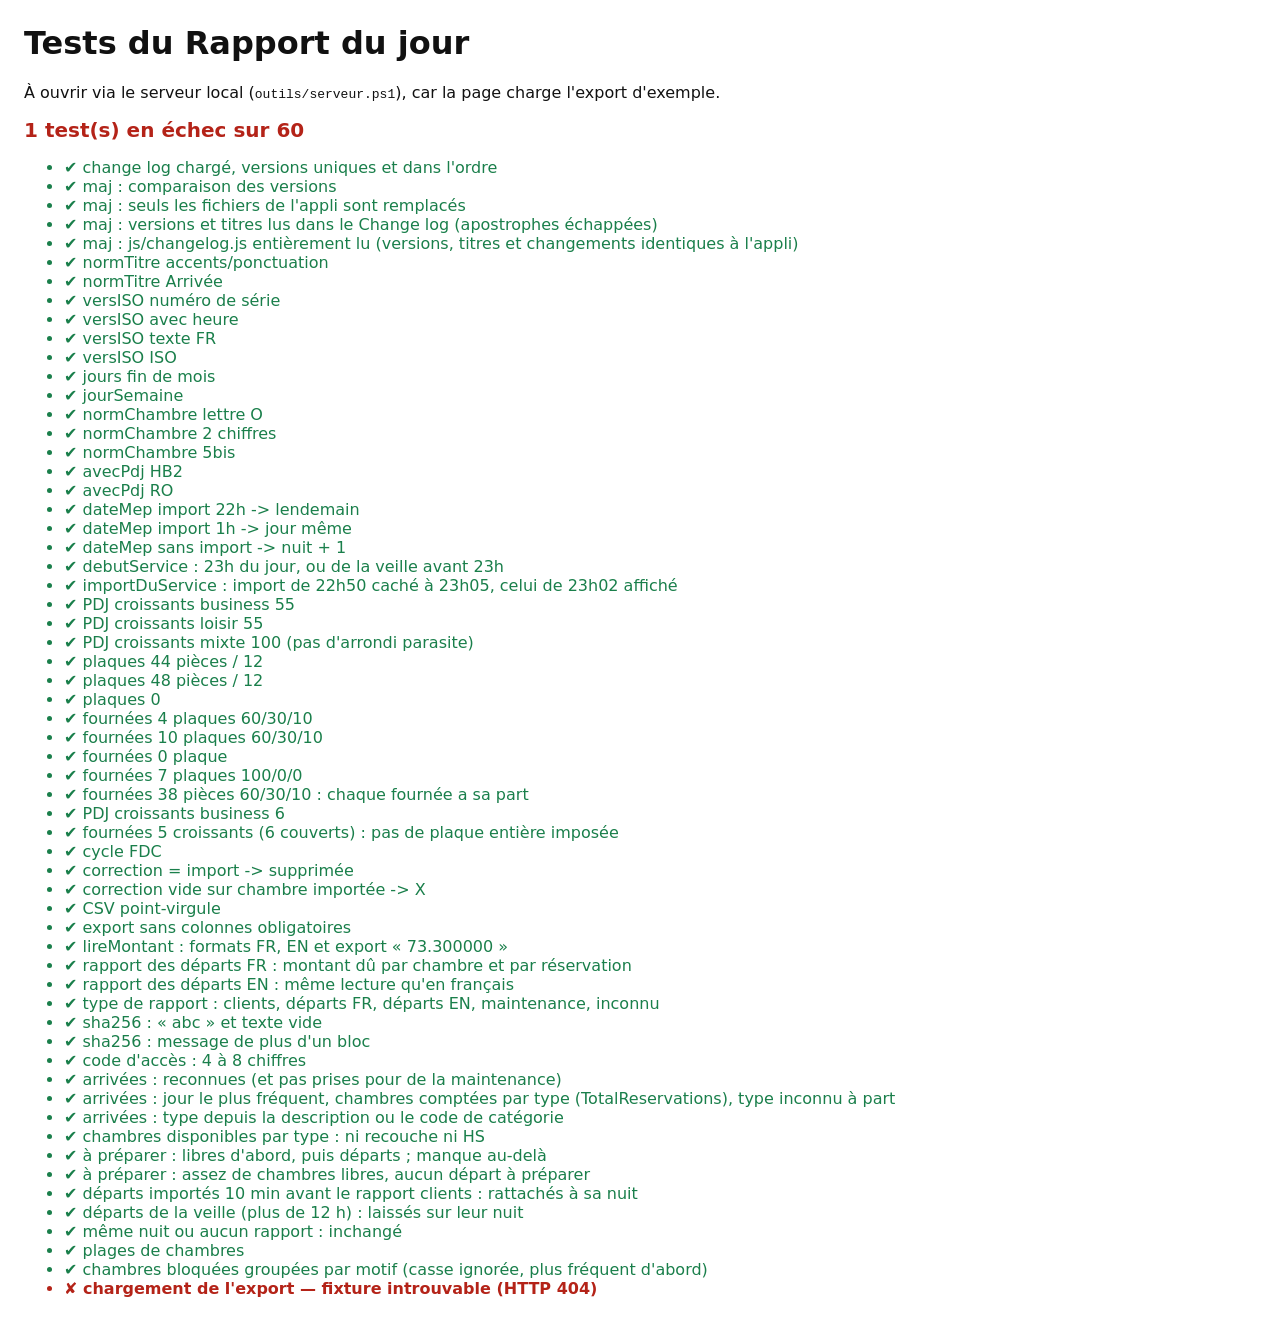
==== tests/tests.html @ d544d2a7 "3.30 : icône sans fond blanc, annonce des mises à jour redessinée - Icône « hôtel de nuit » : coins " ====
<!doctype html>
<html lang="fr">
<head>
  <meta charset="utf-8">
  <title>Tests · Rapport du jour</title>
  <style>
    body { font-family: system-ui, sans-serif; margin: 24px; background: #fff; color: #111; }
    li.ok { color: #1a7f4b; } li.ko { color: #b42318; font-weight: 600; }
    #resume { font-size: 20px; font-weight: 700; }
  </style>
</head>
<body>
  <h1>Tests du Rapport du jour</h1>
  <p>À ouvrir via le serveur local (<code>outils/serveur.ps1</code>), car la page charge l'export d'exemple.</p>
  <div id="resume">…</div>
  <ul id="liste"></ul>

  <script src="../js/config.js"></script>
  <script src="../js/xlsx-reader.js"></script>
  <script src="../js/calculs.js"></script>
  <script src="../js/changelog.js"></script>
  <script src="../js/maj.js"></script>
  <script>
  (async function () {
    const resultats = [];
    const egal = (nom, obtenu, attendu) => {
      const ok = JSON.stringify(obtenu) === JSON.stringify(attendu);
      resultats.push({ nom, ok, detail: ok ? '' : ' — obtenu ' + JSON.stringify(obtenu) + ', attendu ' + JSON.stringify(attendu) });
    };

    /* ---- Fonctions unitaires ---- */
    // change log lisible (une erreur de fusion l'avait vidé) : versions uniques, de la plus récente à la plus ancienne
    const cl = (RDJ.CHANGELOG || []).map((v) => v.version);
    const num = (v) => v.split('.').map(Number);
    egal('change log chargé, versions uniques et dans l\'ordre',
      [cl.length > 0, new Set(cl).size === cl.length, cl.every((v, i) => i === 0 || num(cl[i - 1])[0] > num(v)[0] || (num(cl[i - 1])[0] === num(v)[0] && num(cl[i - 1])[1] > num(v)[1]))],
      [true, true, true]);
    // mise à jour depuis GitHub
    egal('maj : comparaison des versions', [RDJ.maj.comparerVersions('3.27', '3.3') > 0, RDJ.maj.comparerVersions('3.9', '3.10') < 0, RDJ.maj.comparerVersions('3.27', '3.27')], [true, true, 0]);
    egal('maj : seuls les fichiers de l\'appli sont remplacés',
      ['index.html', 'js/app.js', 'img/icone.ico', 'outils/serveur.ps1', 'tests/tests.html', 'README.md', 'LICENSE', 'save/a.json', 'tests/fixtures/x.xlsx', '.claude/launch.json', '.gitignore', 'CLAUDE.md', 'js/sous/x.js'].filter(RDJ.maj.fichierAppli),
      ['index.html', 'js/app.js', 'img/icone.ico', 'outils/serveur.ps1', 'tests/tests.html', 'README.md', 'LICENSE']);
    egal('maj : versions et titres lus dans le Change log (apostrophes échappées)',
      RDJ.maj.versionsDuChangelog("{ version: '3.28', date: 'x', titre: 'Accueil : l\\'heure',\n changements: [] },\n{ version: '3.27', date: 'x', titre: 'B' }"),
      [{ version: '3.28', titre: "Accueil : l'heure", changements: [] }, { version: '3.27', titre: 'B', changements: [] }]);
    try {
      const lus = RDJ.maj.versionsDuChangelog(await (await fetch('../js/changelog.js', { cache: 'no-store' })).text());
      egal('maj : js/changelog.js entièrement lu (versions, titres et changements identiques à l\'appli)',
        lus, RDJ.CHANGELOG.map((v) => ({ version: v.version, titre: v.titre, changements: v.changements })));
    } catch (e) { egal('maj : lecture de js/changelog.js', e.message, ''); }
    egal('normTitre accents/ponctuation', RDJ.normTitre("Statut d'enrg."), 'statutdenrg');
    egal('normTitre Arrivée', RDJ.normTitre(' Arrivée '), 'arrivee');
    egal('versISO numéro de série', RDJ.versISO(45986), '2025-11-25');
    egal('versISO avec heure', RDJ.versISO(45986.75), '2025-11-25');
    egal('versISO texte FR', RDJ.versISO('25/11/2025'), '2025-11-25');
    egal('versISO ISO', RDJ.versISO('2025-11-25'), '2025-11-25');
    egal('jours fin de mois', RDJ.jours('2025-11-30', 1), '2025-12-01');
    egal('jourSemaine', RDJ.jourSemaine('2025-11-25'), 'mardi');
    egal('normChambre lettre O', RDJ.normChambre('OO1'), '001');
    egal('normChambre 2 chiffres', RDJ.normChambre('44'), '044');
    egal('normChambre 5bis', RDJ.normChambre('5bis'), '5BIS');
    egal('avecPdj HB2', RDJ.avecPdj('HB2'), true);
    egal('avecPdj RO', RDJ.avecPdj('RO'), false);
    egal('dateMep import 22h -> lendemain', RDJ.dateMep('2025-11-25T22:10', '2025-11-25'), '2025-11-26');
    egal('dateMep import 1h -> jour même', RDJ.dateMep('2025-11-26T01:05', '2025-11-25'), '2025-11-26');
    egal('dateMep sans import -> nuit + 1', RDJ.dateMep(null, '2025-11-25'), '2025-11-26');
    egal('debutService : 23h du jour, ou de la veille avant 23h',
      [RDJ.debutService(new Date(2025, 10, 25, 23, 0)), RDJ.debutService(new Date(2025, 10, 26, 2, 30)), RDJ.debutService(new Date(2025, 10, 25, 22, 59))],
      ['2025-11-25T23:00', '2025-11-25T23:00', '2025-11-24T23:00']);
    egal('importDuService : import de 22h50 caché à 23h05, celui de 23h02 affiché',
      [RDJ.importDuService({ importeLe: '2025-11-25T22:50' }, new Date(2025, 10, 25, 23, 5)), RDJ.importDuService({ importeLe: '2025-11-25T23:02' }, new Date(2025, 10, 26, 3, 0))],
      [false, true]);
    const croissant = RDJ.CONFIG_DEFAUT.produitsPdj[0];
    egal('PDJ croissants business 55', RDJ.quantitePdj(croissant, 55, 'business'), 38);
    egal('PDJ croissants loisir 55', RDJ.quantitePdj(croissant, 55, 'loisir'), 52);
    egal('PDJ croissants mixte 100 (pas d\'arrondi parasite)', RDJ.quantitePdj(croissant, 100, 'mixte'), 75);
    egal('plaques 44 pièces / 12', RDJ.plaques(44, 12), 4);
    egal('plaques 48 pièces / 12', RDJ.plaques(48, 12), 4);
    egal('plaques 0', RDJ.plaques(0, 12), 0);
    egal('fournées 4 plaques 60/30/10', RDJ.fournees(4, [60, 30, 10]), [3, 1, 0]);
    egal('fournées 10 plaques 60/30/10', RDJ.fournees(10, [60, 30, 10]), [6, 3, 1]);
    egal('fournées 0 plaque', RDJ.fournees(0, [60, 30, 10]), [0, 0, 0]);
    egal('fournées 7 plaques 100/0/0', RDJ.fournees(7, [100, 0, 0]), [7, 0, 0]);
    egal('fournées 38 pièces 60/30/10 : chaque fournée a sa part', RDJ.fournees(38, [60, 30, 10]), [23, 12, 3]);
    egal('PDJ croissants business 6', RDJ.quantitePdj(croissant, 6, 'business'), 5);
    egal('fournées 5 croissants (6 couverts) : pas de plaque entière imposée', RDJ.fournees(5, [60, 30, 10]), [3, 2, 0]);
    egal('cycle FDC', ['', 'B', 'R', 'BR', 'HS', 'X'].map(RDJ.etatSuivant), ['B', 'R', 'BR', 'HS', '', 'B']);
    egal('correction = import -> supprimée', RDJ.correctionApres('B', 'B'), null);
    egal('correction vide sur chambre importée -> X', RDJ.correctionApres('', 'R'), 'X');
    egal('CSV point-virgule', RDJ._lireCsv('a;b\n"x;y";2\n'), [['a', 'b'], ['x;y', '2']]);
    egal('export sans colonnes obligatoires', RDJ.lireExport([['Nom', 'Chambre']]).manquants.length, 5);
    egal('lireMontant : formats FR, EN et export « 73.300000 »',
      ['73.300000', '0.000000', '1,234.50', '1.234,50', '1 234,50 €', '-12,5', 'abc'].map(RDJ.lireMontant),
      [73.3, 0, 1234.5, 1234.5, 1234.5, -12.5, null]);
    // rapport des départs, mêmes colonnes en français et en anglais (données fictives)
    const departs = (titres) => [titres, ['115', 'BSTD----1Q', '', 'Client A', 'RO', '73.300000', 46335, '1', 46336, '5000000001', '1', 'DIRECT', '', '', ''],
      ['223', 'BSTD----1Q', '', 'Client B', 'BB', '0.000000', 46335, '1', 46336, '5000000002', '1', 'DIRECT', '', '', '']];
    const departsFr = RDJ.lireSoldes(departs(['Chambre', 'Catégorie de chambre', 'Récompenses & VIP', 'Nom client', 'Formule', 'Montant dû', 'Arrivée', 'Nuitées', 'Départ', 'Réservation', 'Total Clients', 'Client', 'Groupe', 'Groupe Id', 'Identifiant du dossier de réservation']));
    const departsEn = RDJ.lireSoldes(departs(['Room', 'Room Type', 'Rewards & VIP', 'Guest Name', 'Meal Plan', 'Amount Due', 'Arrival', 'Nights Stay', 'Departure', 'Reservation', 'Total Guests', 'Client', 'Group', 'Group Id', 'Booking File Id']));
    egal('rapport des départs FR : montant dû par chambre et par réservation', [departsFr.chambres, departsFr.resas['5000000001']], [{ 115: 73.3, 223: 0 }, 73.3]);
    egal('rapport des départs EN : même lecture qu\'en français', departsEn, departsFr);
    // import groupé : chaque fichier reconnu, puis rattaché à la nuit du rapport clients
    const clientsFictif = [['Chambre', 'Arrivée', 'Départ', 'Total clients', 'Meal plan', "Statut d'enrg."], ['115', 46335, 46336, '1', 'RO', 'IN']];
    const maintFictif = [['Maintenance Report', 'Room', 'Type', 'Description'], ['0000000001', '341', 'BSTD----1Q', 'scellés']];
    egal('type de rapport : clients, départs FR, départs EN, maintenance, inconnu',
      [clientsFictif, [['Chambre', 'Montant dû', 'Réservation'], ['115', '73.300000', '5000000001']],
        [['Room', 'Amount Due', 'Reservation'], ['115', '73.300000', '5000000001']], maintFictif, [['Nom', 'Prénom']]].map(RDJ.typeRapport),
      ['clients', 'departs', 'departs', 'maintenance', null]);

    // code d'accès aux Réglages : empreinte SHA-256 (valeurs de référence officielles)
    egal('sha256 : « abc » et texte vide', [RDJ.sha256('abc'), RDJ.sha256('')],
      ['ba7816bf8f01cfea414140de5dae2223b00361a396177a9cb410ff61f20015ad', 'e3b0c44298fc1c149afbf4c8996fb92427ae41e4649b934ca495991b7852b855']);
    egal('sha256 : message de plus d\'un bloc', RDJ.sha256('abcdbcdecdefdefgefghfghighijhijkijkljklmklmnlmnomnopnopq'), '248d6a61d20638b8e5c026930c3e6039a33ce45964ff2167f6ecedd419db06c1');
    egal('code d\'accès : 4 à 8 chiffres', ['1234', '12345678', '123', '123456789', '12a4', ''].map(RDJ.codeValide), [true, true, false, false, false, false]);

    // rapport des arrivées (lignes fictives, mêmes titres que l'export réel)
    const arrFictif = [['Arrivée', 'Num. de réservation', 'Client', 'Chambre', 'TotalReservations', 'Nuits', 'Départ', 'Description', 'ID Groupe'],
      [46336, '5000000001', 'TEST, A', null, 1, 1, 46337, 'Chambre Standard-1 Lit Queen', '0'],
      [46336, '5000000002', 'TEST, B', '383', 1, 1, 46337, 'Chambre Supérieure - 1 Lit King', '0'],
      [46336, '5000000003', 'TEST, C', null, 2, 2, 46338, 'Chambre Standard-1 Lit Queen', '0'],
      [46336, '5000000004', 'TEST, D', null, 1, 1, 46337, 'Chambre Standard - 2 Lits simples', '0'],
      [46336, '5000000005', 'TEST, E', null, 1, 1, 46337, 'Suite familiale', '0'],
      [46337, '5000000006', 'TEST, F', null, 1, 1, 46338, 'Chambre Standard-1 Lit Queen', '0']];
    const arr = RDJ.lireArrivees(arrFictif, RDJ.CONFIG_DEFAUT.typesChambre);
    egal('arrivées : reconnues (et pas prises pour de la maintenance)', RDJ.typeRapport(arrFictif), 'arrivees');
    egal('arrivées : jour le plus fréquent, chambres comptées par type (TotalReservations), type inconnu à part',
      [arr.date, arr.total, arr.parType, arr.autres], ['2026-11-10', 6, { '1Q': 3, '1K': 1, '2S': 1 }, { 'Suite familiale': 1 }]);
    egal('arrivées : type depuis la description ou le code de catégorie',
      ['Chambre Adaptée PMR - 1 Lit Queen', 'Superior room - 1 King bed', 'BSTD----2S', 'Twin room'].map((d) => RDJ.typeDepuisDescription(d, RDJ.CONFIG_DEFAUT.typesChambre)), ['PMR', '1K', '2S', '2S']);
    egal('chambres disponibles par type : ni recouche ni HS',
      RDJ.disponiblesParType({ '001': { etat: 'B' }, '002': { etat: 'R' }, '003': { etat: '' }, '004': { etat: 'HS' }, '005': { etat: 'BR' } }, { '001': 'PMR', '002': 'PMR', '003': '1Q', '004': '1Q', '005': '1Q' }),
      { PMR: 1, '1Q': 1 });
    {
      // 1Q : 2 libres, 3 départs, 1 recouche, 1 HS ; 1K : 1 départ ; PMR : rien
      const ef = { '001': { etat: '' }, '002': { etat: '' }, '003': { etat: 'B' }, '004': { etat: 'B' }, '005': { etat: 'B' }, '006': { etat: 'R' }, '007': { etat: 'HS' }, '008': { etat: 'B' } };
      const ty = { '001': '1Q', '002': '1Q', '003': '1Q', '004': '1Q', '005': '1Q', '006': '1Q', '007': '1Q', '008': '1K' };
      egal('à préparer : libres d\'abord, puis départs ; manque au-delà',
        RDJ.aPreparerParType(ef, ty, { '1Q': 4, '1K': 3, PMR: 1 }),
        { '1Q': { arrivees: 4, libres: 2, departs: 3, aPreparer: 2, manque: 0 },
          '1K': { arrivees: 3, libres: 0, departs: 1, aPreparer: 1, manque: 2 },
          PMR: { arrivees: 1, libres: 0, departs: 0, aPreparer: 0, manque: 1 } });
      egal('à préparer : assez de chambres libres, aucun départ à préparer',
        RDJ.aPreparerParType(ef, ty, { '1Q': 2 })['1Q'], { arrivees: 2, libres: 2, departs: 3, aPreparer: 0, manque: 0 });
    }
    const dep = { nuit: '2026-11-10', importeLe: '2026-11-10T01:50' };
    egal('départs importés 10 min avant le rapport clients : rattachés à sa nuit', RDJ.rattacherNuit(dep, '2026-11-09', '2026-11-10T02:00').nuit, '2026-11-09');
    egal('départs de la veille (plus de 12 h) : laissés sur leur nuit', RDJ.rattacherNuit({ nuit: '2026-11-08', importeLe: '2026-11-09T02:00' }, '2026-11-09', '2026-11-10T02:00').nuit, '2026-11-08');
    egal('même nuit ou aucun rapport : inchangé', [RDJ.rattacherNuit(dep, '2026-11-10', '2026-11-10T02:00') === dep, RDJ.rattacherNuit(null, '2026-11-09', '2026-11-10T02:00')], [true, null]);
    egal('plages de chambres', RDJ.plagesChambres(['385', '330', '333', '334', '335', '380', '381', '382', '383', '384', '267', '268']),
      '267, 268, 330, 333 à 335, 380 à 385');
    egal('chambres bloquées groupées par motif (casse ignorée, plus fréquent d\'abord)',
      RDJ.grouperBloquees([['380', 'menage'], ['267', 'vomi odeur'], ['381', 'Ménage'], ['341', 'CHAMBRE MISE SOUS SCELÉ'], ['330', '']]),
      [{ motif: 'Menage', chambres: ['380', '381'] }, { motif: 'Chambre mise sous scelé', chambres: ['341'] },
        { motif: 'Sans motif', chambres: ['330'] }, { motif: 'Vomi odeur', chambres: ['267'] }]);

    /* ---- Export réel du 25/11/2025 ---- */
    try {
      const rep = await fetch('fixtures/export_25-11-2025.xlsx');
      if (!rep.ok) throw new Error('fixture introuvable (HTTP ' + rep.status + ')');
      const buf = await rep.arrayBuffer();
      const lignes = await RDJ.lireFichierTableur({ name: 'export.xlsx', arrayBuffer: async () => buf });
      const lu = RDJ.lireExport(lignes);
      const res = lu.reservations;
      egal('export : aucune colonne manquante', lu.manquants, []);
      egal('export : 69 réservations', res.length, 69);
      egal('export : trié par chambre', res[0].chambre, '001');
      egal('export : vide = vide (pas "Réservation")', res.filter((r) => r.groupeId).length, 8);

      const nuit = RDJ.dateRapportAuto(res);
      egal('nuit du rapport', nuit, '2025-11-25');
      const c = RDJ.chiffres(res, nuit, 81);
      // valeurs du récap Excel pour cette nuit
      egal('chambres occupées', c.chambres, 69);
      egal('clients', c.clients, 83);
      egal('départs', c.departs, 40);
      egal('recouches', c.recouches, 29);
      egal('petits déjeuners', c.pdj, 55);
      egal("taux d'occupation", Math.round(c.taux * 10000) / 10000, 0.8519);
      egal('non payées (indiv. + groupe) = 16', c.nonPayees.length + c.groupeNonPayees.length, 16);
      egal('à encaisser (départs) + départs à 0 € + autres = individuels non payés', c.aEncaisser.length + c.departsSoldes.length + c.nonPayeesRestent.length, c.nonPayees.length);
      egal('à encaisser : départs seulement, sans montant (export sans solde)',
        [c.aEncaisser.every((e) => res.find((r) => r.chambre === e.chambre).depart <= RDJ.jours(nuit, 1)), c.totalDu], [true, null]);
      egal('groupes non payés regroupés par ID', c.groupes.reduce((s, g) => s + g.chambres.length, 0), c.groupeNonPayees.length);

      // Montant dû : colonne facultative, utilisée si l'export la contient
      const avecSolde = lignes.map((l, i) => [...l, i === 0 ? 'Solde' : '120,50 €']);
      const resS = RDJ.lireExport(avecSolde).reservations;
      const cS = RDJ.chiffres(resS, nuit, 81);
      egal('solde lu dans l\'export', cS.aEncaisser[0].montant, 120.5);
      egal('total dû = départs individuels seulement', cS.totalDu, 120.5 * cS.aEncaisser.length);
      const resZ = RDJ.lireExport(lignes.map((l, i) => [...l, i === 0 ? 'Solde' : '0,00 €'])).reservations;
      const cZ = RDJ.chiffres(resZ, nuit, 81);
      egal('départ à 0 € : hors « À encaisser »', [cZ.aEncaisser.length, cZ.departsSoldes.length, cZ.totalDu], [0, cS.aEncaisser.length, null]);
      egal('lireMontant',[RDJ.lireMontant('1 234,5 €'), RDJ.lireMontant(''), RDJ.lireMontant(80)], [1234.5, null, 80]);

      // Source de la réservation (colonne « Client »)
      egal('sources : répartition de l\'export', c.parSource.filter((s) => s.chambres).map((s) => s.code + ' ' + s.chambres),
        ['DIR 25', 'BKG 21', 'EXP 14', 'AGO 1', 'GRP 8']);
      egal('sources : les 8 « GROUPS » sont les chambres de groupe', res.filter((r) => RDJ.sourceReservation(r.canal).code === 'GRP').every((r) => r.groupeId), true);
      egal('source inconnue -> Autre, texte gardé', RDJ.sourceReservation('HRS GmbH'), { code: 'AUT', nom: 'HRS GmbH', brut: 'HRS GmbH' });
      egal('source : majuscules / ponctuation ignorées', ['direct guest', 'Booking.com', 'EXPEDIA GROUP, INC.', 'AGODA COMPANY PTE. LTD.', 'GROUPS + M&E'].map((t) => RDJ.sourceReservation(t).code),
        ['DIR', 'BKG', 'EXP', 'AGO', 'GRP']);
      egal('récap : chambres par source', RDJ.ligneRecap(nuit, c).sources, { DIR: 25, BKG: 21, EXP: 14, AGO: 1, GRP: 8, AUT: 0 });

      // Plan : chambre libre mise en sale / hors service (correction de la feuille de chambre)
      egal('cycle du plan : libre → sale (B) → HS → libre', ['', 'B', 'HS'].map(RDJ.etatSuivantPlan), ['B', 'HS', '']);
      const libre0 = RDJ.chambresLibres(RDJ.CONFIG_DEFAUT.planFdc, res)[0];
      const efs = RDJ.etatsFdc(RDJ.CONFIG_DEFAUT.planFdc, res, nuit, { [libre0]: 'B' });
      const sts = RDJ.statutsChambres(res, efs, nuit);
      egal('chambre libre en B = « sale », sans client', [sts[libre0].statut, sts[libre0].sansClient, sts[res[0].chambre].statut], ['sale', true, 'depart']);
      egal('chambre sale comptée en B sur la feuille de chambre', RDJ.compteursFdc(efs, {}).B, 41);

      // Rapport des soldes (montant dû des départs)
      const soldesLignes = [['Rapport des soldes'], [], ['Chambre', 'Nom', 'Solde dû'], ['001', 'X', '89,50 €'], ['1', 'X', '10'], ['155', 'Y', 120], ['', '', 'Total 219,50']];
      const sl = RDJ.lireSoldes(soldesLignes);
      egal('soldes : titres trouvés plus bas, lignes additionnées par chambre', [sl.lignes, sl.chambres['001'], sl.chambres['155']], [3, 99.5, 120]);
      egal('soldes : fichier sans colonne utile -> refusé', RDJ.lireSoldes([['A', 'B'], [1, 2]]).manquants.length > 0, true);
      const resSoldes = RDJ.appliquerSoldes(res, sl);
      const cSol = RDJ.chiffres(resSoldes, nuit, 81);
      egal('soldes : montant reporté sur le départ non payé', cSol.aEncaisser.find((e) => e.chambre === '155').montant, 120);
      egal('soldes : l\'import d\'origine n\'est pas modifié', res.find((r) => r.chambre === '155').montantDu, null);
      egal('soldes : par n° de réservation en priorité', RDJ.appliquerSoldes([{ chambre: '001', reservation: 'R1', montantDu: null }], { chambres: { '001': 5 }, resas: { R1: 7 } })[0].montantDu, 7);

      // Types de chambre
      const tdef = RDJ.typesChambres(RDJ.CONFIG_DEFAUT.typesChambresDefaut, {});
      egal('types : les 81 chambres ont un type par défaut, 001-003 en PMR', [Object.keys(tdef).length, tdef['001'], tdef['002'], tdef['003']], [81, 'PMR', 'PMR', 'PMR']);
      const tReg = { ...tdef, '258': '2S' };
      delete tReg['003'];
      egal('types : un réglage remplace le défaut, « — » efface', RDJ.typesChambres(RDJ.CONFIG_DEFAUT.typesChambresDefaut, { '003': '', '258': '2S' }), tReg);
      egal('type depuis la catégorie', ['BSTD----1Q', 'PSUP----1K', 'BSTD----2S', 'XYZ'].map((x) => RDJ.typeDepuisCategorie(x, RDJ.CONFIG_DEFAUT.typesChambre)), ['1Q', '1K', '2S', '']);
      // complétion depuis l'import, à partir des seules PMR (comme avant que les 81 types soient renseignés)
      const compl = RDJ.completerTypes({ '001': 'PMR', '002': 'PMR', '003': 'PMR' }, res, RDJ.CONFIG_DEFAUT.typesChambre);
      egal('compléter depuis l\'import : PMR gardés, 66 chambres complétées', [compl['001'], compl['258'], Object.keys(compl).length], [undefined, '1K', 66]);
      egal('compléter depuis l\'import : rien à faire quand tout est typé', Object.keys(RDJ.completerTypes(tdef, res, RDJ.CONFIG_DEFAUT.typesChambre)).length, 0);

      // Chambres ajoutées à la main
      const libres = RDJ.chambresLibres(RDJ.CONFIG_DEFAUT.planFdc, res);
      egal('chambres libres = 81 - 69', libres.length, 12);
      const ajout = { chambre: libres[0], nom: 'Test', nbClients: 2, depart: RDJ.jours(nuit, 1), pdj: true, paye: false, montantDu: 75 };
      const avec = RDJ.avecAjouts(res, [ajout], nuit);
      const cA = RDJ.chiffres(avec, nuit, 81);
      egal('ajout : compté dans les chiffres', [cA.chambres, cA.clients, cA.departs, cA.pdj], [70, 85, 41, 57]);
      egal('ajout : à encaisser avec son montant', cA.aEncaisser.find((e) => e.chambre === libres[0]).montant, 75);
      egal('ajout : compté en B sur la feuille de chambre', RDJ.etatsFdc(RDJ.CONFIG_DEFAUT.planFdc, avec, nuit, {})[libres[0]].etat, 'B');

      // Rapport de maintenance (chambres bloquées)
      const lignesMaint = [['Rapport maintenance'], [], ['N° chambre', 'Motif', 'Début', 'Fin prévue'],
        [libres[0], 'Fuite salle de bain', nuit, RDJ.jours(nuit, 2)], [libres[0], 'Clim', nuit, ''],
        ['155', 'Ampoule', nuit, ''], [libres[1], 'Peinture', RDJ.jours(nuit, -5), RDJ.jours(nuit, -1)], ['', 'ligne vide', '', '']];
      const mt = RDJ.lireMaintenance(lignesMaint, nuit, true);
      egal('maintenance : chambres lues, motifs réunis, blocage terminé ignoré',
        [Object.keys(mt.chambres).sort(), mt.chambres[libres[0]].motif, mt.terminees, mt.lignes],
        [[libres[0], '155'].sort(), 'Fuite salle de bain ; Clim', [libres[1]], 4]);
      egal('maintenance : un fichier sans motif ni date n\'est pas reconnu au glisser-déposer', RDJ.lireMaintenance([['Chambre'], ['112']], nuit, true).lignes, 0);
      egal('maintenance : mais il l\'est par le menu Importer', RDJ.lireMaintenance([['Chambre'], [112]], nuit, false).chambres, { 112: { motif: '', fin: null } });
      const efM = RDJ.etatsFdc(RDJ.CONFIG_DEFAUT.planFdc, res, nuit, {}, mt.chambres);
      egal('maintenance : chambre libre bloquée en HS, chambre occupée inchangée',
        [efM[libres[0]].etat, efM[libres[0]].bloquee, efM[libres[0]].corrige, efM['155'].etat, efM['155'].bloquee], ['HS', true, false, 'B', true]);
      egal('maintenance : une correction à la main l\'emporte', RDJ.etatsFdc(RDJ.CONFIG_DEFAUT.planFdc, res, nuit, { [libres[0]]: 'X' }, mt.chambres)[libres[0]].etat, '');
      egal('ajout : retiré si la chambre est dans l\'import', RDJ.nettoyerAjouts(res, [{ ...ajout, chambre: res[0].chambre }]).retires.length, 1);
      egal('ajout : l\'import n\'est pas modifié', res.length, 69);

      // Plan des chambres
      const etg = RDJ.planEtages(RDJ.CONFIG_DEFAUT.planFdc);
      egal('plan : 4 étages, du 3e au RDC', etg.map((e) => e.etage), [3, 2, 1, 0]);
      egal('disposition : un seul bâtiment par étage', RDJ.planEtages(RDJ.CONFIG_DEFAUT.planFdc, RDJ.CONFIG_DEFAUT.dispositionEtages).map((e) => e.ailes.length), [1, 1, 1, 1]);
      egal('plan auto : 81 chambres, 2 ailes par étage', [etg.reduce((s, e) => s + RDJ.chambresEtage(e).length, 0), etg.map((e) => e.ailes.length)], [81, [2, 2, 2, 2]]);
      const etgR = RDJ.planEtages(RDJ.CONFIG_DEFAUT.planFdc, RDJ.CONFIG_DEFAUT.dispositionEtages);
      const rdc = etgR.find((e) => e.etage === 0);
      egal('RDC (plan de la réception) : 1 couloir, 006 et 045→049 côté rue, 005→001 côté parking',
        [rdc.ailes.length, rdc.ailes[0].haut.filter((c) => typeof c === 'string').join(' '), rdc.ailes[0].bas.filter((c) => typeof c === 'string').join(' ')], [1, '006 045 046 047 048 049', '005 004 003 002 001']);
      egal('disposition : toujours 81 chambres', etgR.reduce((s, e) => s + RDJ.chambresEtage(e).length, 0), 81);
      const a2 = etgR.find((e) => e.etage === 2).ailes[0];
      egal('2e : cage entre 265 et 266 (rue) et entre 223 et 224 (parking)',
        [RDJ.couperCage(a2.haut).map((p) => p[p.length - 1] && p[0] + '-' + p[p.length - 1]), RDJ.couperCage(a2.bas).map((p) => p[0] + '-' + p[p.length - 1])],
        [['258-265', '266-271'], ['216-223', '224-229']]);
      egal('cage présente à tous les étages', etgR.map((e) => !!RDJ.couperCage(e.ailes[0].haut)[1]), [true, true, true, true]);
      egal('003 et 004 communicantes (dans les deux sens)', RDJ.communicantes(RDJ.CONFIG_DEFAUT.chambresCommunicantes), { '003': '004', '004': '003' });
      const bas3 = etgR.find((e) => e.etage === 3).ailes[0].bas;
      egal('3e : bureau de direction entre 333 et 330, sur 2 cases', [bas3.find((c) => typeof c !== 'string' && c.local).local, RDJ.largeurRang(bas3)], ['Bureau de direction', 14]);
      egal('disposition : chambre oubliée ajoutée à part', RDJ.planEtages(RDJ.CONFIG_DEFAUT.planFdc, { 0: [{ haut: ['045'], bas: ['001'] }] })
        .find((e) => e.etage === 0).ailes.length, 2);
      const er1 = etgR.find((e) => e.etage === 1).ailes;
      egal('1er étage : 150-157 côté rue, 107-115 côté parking', [er1.length, er1[0].hautLib, RDJ.largeurRang(er1[0].haut), er1[0].basLib, RDJ.largeurRang(er1[0].bas)], [1, 'Côté rue', 8, "Côté McDonald's / parking", 8]);
      const efdc = RDJ.etatsFdc(RDJ.CONFIG_DEFAUT.planFdc, res, nuit, { [libres[0]]: 'HS' });
      const stp = Object.values(RDJ.statutsChambres(res, efdc, nuit));
      egal('plan : statuts = feuille de chambre', ['depart', 'recouche', 'libre', 'hs'].map((k) => stp.filter((s) => s.statut === k).length), [40, 29, 11, 1]);

      const g = RDJ.grilleRapport(res, nuit);
      egal('grille : 23 lignes par bloc', g.parBloc, 23);
      egal('grille : toutes les chambres', g.blocs.flat().length, 69);

      const hors = RDJ.chambresHorsPlan(RDJ.CONFIG_DEFAUT.planFdc, res);
      egal('toutes les chambres sont sur la feuille de chambre', hors, []);
      const etats = RDJ.etatsFdc(RDJ.CONFIG_DEFAUT.planFdc, res, nuit, {});
      const cpt = RDJ.compteursFdc(etats, {});
      egal('feuille de chambre : B = départs', cpt.B, 40);
      egal('feuille de chambre : R = recouches', cpt.R, 29);
      egal('plan : 81 chambres remplissables', Object.keys(etats).length, 81);

      // Modifications du rapport
      const np = res.find((r) => !RDJ.estPaye(r));
      const dep = res.find((r) => r.depart <= RDJ.jours(nuit, 1));
      const ro = res.find((r) => !RDJ.avecPdj(r.mealPlan));
      const modifs = [{ chambre: np.chambre, type: 'PAYE' }, { chambre: dep.chambre, type: 'RECOUCHE' }, { chambre: ro.chambre, type: 'PDJ' }];
      const eff = RDJ.appliquerModifs(res, modifs, nuit);
      const c2 = RDJ.chiffres(eff, nuit, 81);
      egal('modif PAYE : un impayé de moins', c2.nonPayees.length + c2.groupeNonPayees.length, 15);
      egal('modif RECOUCHE : départ -> recouche', [c2.departs, c2.recouches], [39, 30]);
      egal('modif PDJ : couverts ajoutés', c2.pdj, 55 + ro.nbClients);
      egal("modif PAYE inutile si déjà payée", RDJ.nettoyerModifs(res, [{ chambre: res.find(RDJ.estPaye).chambre, type: 'PAYE' }], nuit), []);
      egal('import non modifié par appliquerModifs', RDJ.chiffres(res, nuit, 81).departs, 40);
      const e2 = RDJ.etatsFdc(RDJ.CONFIG_DEFAUT.planFdc, eff, nuit, { [RDJ.normChambre(dep.chambre)]: 'HS' });
      egal('correction FDC prioritaire', e2[RDJ.normChambre(dep.chambre)].etat, 'HS');
    } catch (err) {
      resultats.push({ nom: 'chargement de l\'export', ok: false, detail: ' — ' + err.message });
    }

    const ko = resultats.filter((r) => !r.ok).length;
    document.getElementById('resume').textContent = ko ? ko + ' test(s) en échec sur ' + resultats.length : 'Tous les tests passent (' + resultats.length + ')';
    document.getElementById('resume').style.color = ko ? '#b42318' : '#1a7f4b';
    document.getElementById('liste').innerHTML = resultats.map((r) => `<li class="${r.ok ? 'ok' : 'ko'}">${r.ok ? '✔' : '✘'} ${r.nom}${r.detail}</li>`).join('');
    window.__resultats = { total: resultats.length, echecs: resultats.filter((r) => !r.ok) };
  })();
  </script>
</body>
</html>
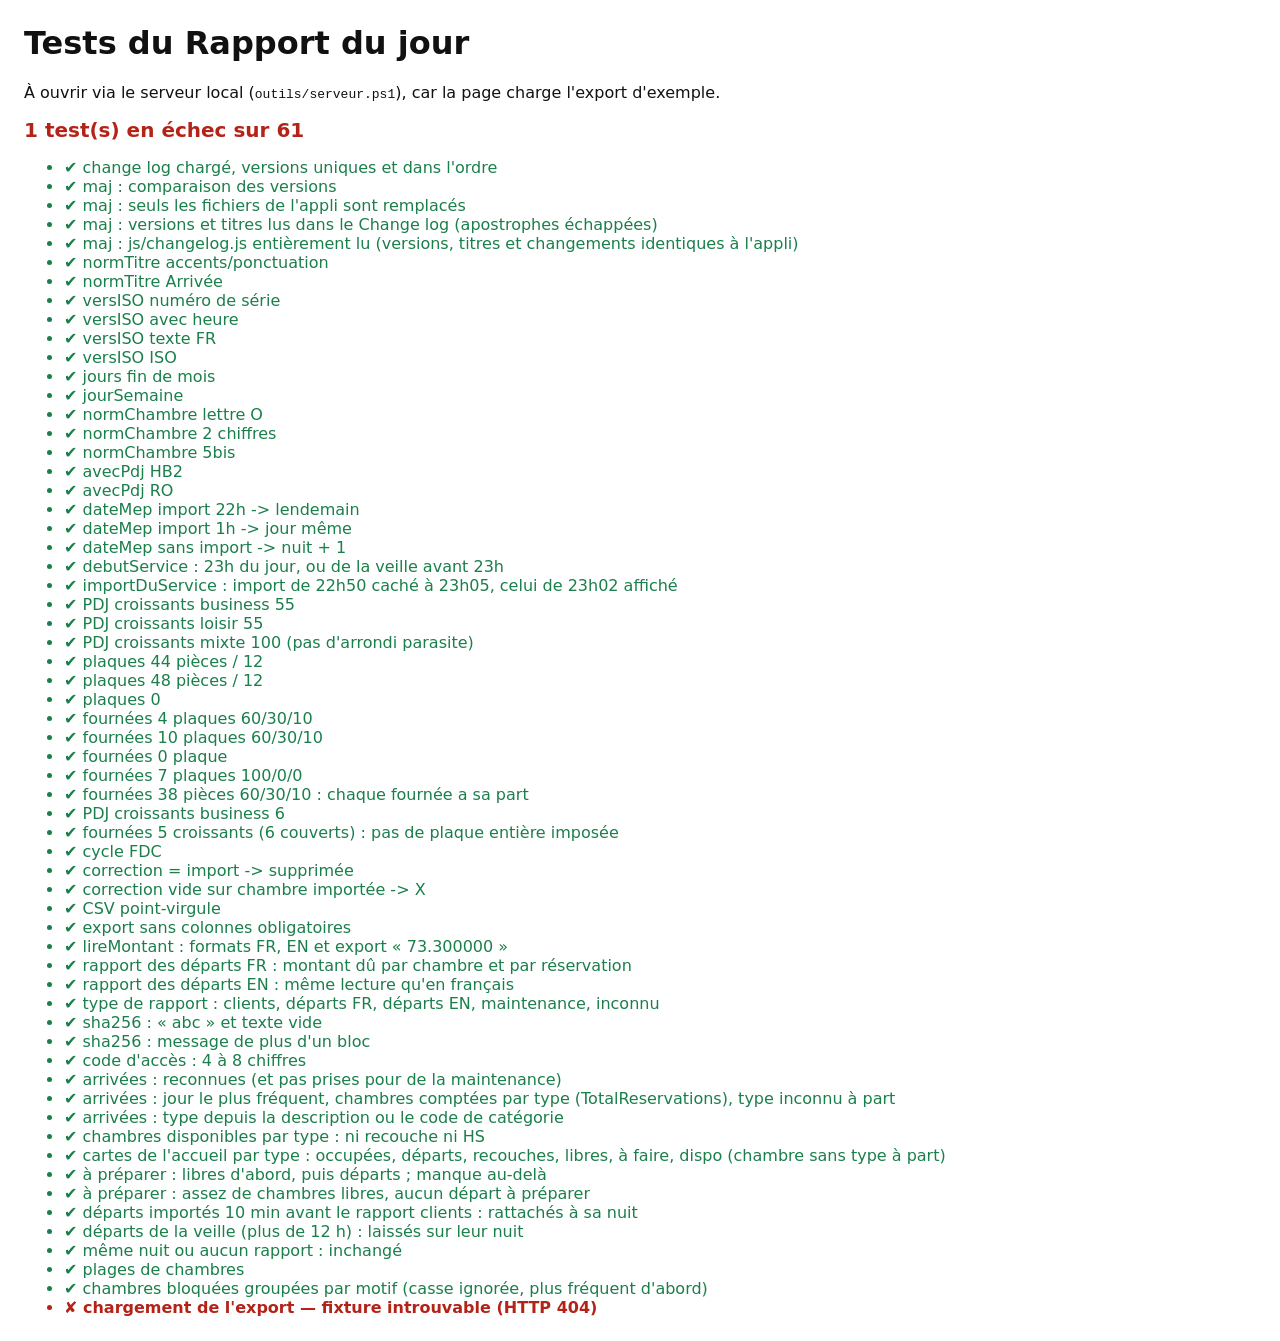
==== commit 0bff0f53: "3.31 et 3.32 : six cartes de l'accueil, PDJ en valeur sur le rapport imprimé - 3.31 : cartes de l'ac" ====
--- a/tests/tests.html
+++ b/tests/tests.html
@@ -131,6 +131,16 @@
       RDJ.disponiblesParType({ '001': { etat: 'B' }, '002': { etat: 'R' }, '003': { etat: '' }, '004': { etat: 'HS' }, '005': { etat: 'BR' } }, { '001': 'PMR', '002': 'PMR', '003': '1Q', '004': '1Q', '005': '1Q' }),
       { PMR: 1, '1Q': 1 });
     {
+      // nuit du 10 : 001 part le 11 (départ), 002 reste (recouche, deux lignes dans l'export), 003 libre, 004 sale, 005 HS
+      const ef = { '001': { etat: 'B' }, '002': { etat: 'R' }, '003': { etat: '' }, '004': { etat: 'B' }, '005': { etat: 'HS' }, '099': { etat: '' } };
+      const ty = { '001': '1Q', '002': '1Q', '003': '1Q', '004': '1Q', '005': '1Q' };
+      const res = [{ chambre: '001', depart: '2026-11-11' }, { chambre: '002', depart: '2026-11-13' }, { chambre: '2', depart: '2026-11-13' }];
+      egal('cartes de l\'accueil par type : occupées, départs, recouches, libres, à faire, dispo (chambre sans type à part)',
+        RDJ.tableauParType(ef, ty, res, '2026-11-10'),
+        { '1Q': { total: 5, occupees: 2, departs: 1, recouches: 1, libres: 1, aFaire: 2, dispo: 3 },
+          '': { total: 1, occupees: 0, departs: 0, recouches: 0, libres: 1, aFaire: 0, dispo: 1 } });
+    }
+    {
       // 1Q : 2 libres, 3 départs, 1 recouche, 1 HS ; 1K : 1 départ ; PMR : rien
       const ef = { '001': { etat: '' }, '002': { etat: '' }, '003': { etat: 'B' }, '004': { etat: 'B' }, '005': { etat: 'B' }, '006': { etat: 'R' }, '007': { etat: 'HS' }, '008': { etat: 'B' } };
       const ty = { '001': '1Q', '002': '1Q', '003': '1Q', '004': '1Q', '005': '1Q', '006': '1Q', '007': '1Q', '008': '1K' };
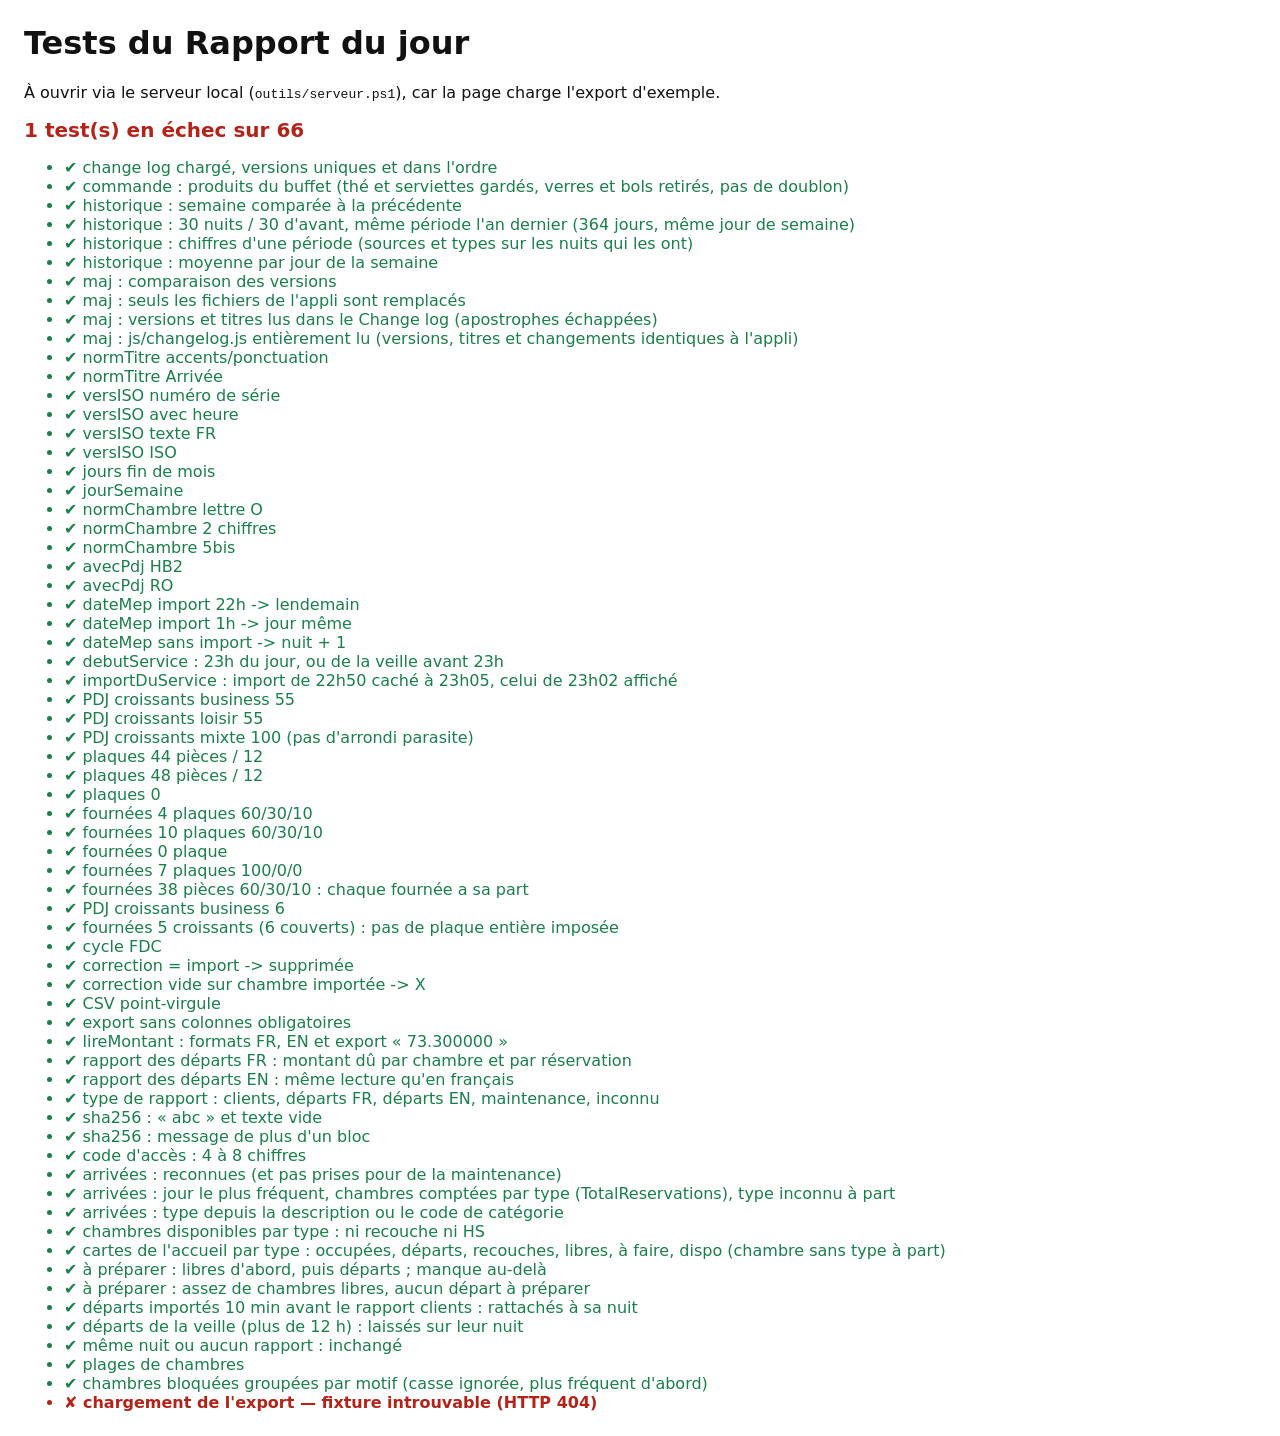
==== commit 20ddd0ca: "3.35 à 3.38 : cuisson par fournée, sauvegarde automatique, Historique, Commande - 3.35 : feuille de " ====
--- a/tests/tests.html
+++ b/tests/tests.html
@@ -20,6 +20,7 @@
   <script src="../js/calculs.js"></script>
   <script src="../js/changelog.js"></script>
   <script src="../js/maj.js"></script>
+  <script src="../js/buffet.js"></script>
   <script>
   (async function () {
     const resultats = [];
@@ -35,6 +36,33 @@
     egal('change log chargé, versions uniques et dans l\'ordre',
       [cl.length > 0, new Set(cl).size === cl.length, cl.every((v, i) => i === 0 || num(cl[i - 1])[0] > num(v)[0] || (num(cl[i - 1])[0] === num(v)[0] && num(cl[i - 1])[1] > num(v)[1]))],
       [true, true, true]);
+    // feuille Commande : produits du buffet sans la vaisselle, sauf thé et serviettes, sans doublon
+    {
+      const cmd = RDJ.commandeParDefaut();
+      egal('commande : produits du buffet (thé et serviettes gardés, verres et bols retirés, pas de doublon)',
+        [cmd.some((p) => p.n === 1 && /Thé/.test(p.nom)), cmd.some((p) => p.n === 38), cmd.some((p) => p.n === 2 || p.n === 31), new Set(cmd.map((p) => p.n)).size === cmd.length, cmd.find((p) => p.n === 10).f],
+        [true, true, false, true, 'v']);
+    }
+    // historique : périodes, moyennes par jour, chiffres d'une période
+    egal('historique : semaine comparée à la précédente',
+      RDJ.periodesComparees('2026-11-23', 'semaine'), { a: ['2026-11-17', '2026-11-23'], b: ['2026-11-10', '2026-11-16'] });
+    egal('historique : 30 nuits / 30 d\'avant, même période l\'an dernier (364 jours, même jour de semaine)',
+      [RDJ.periodesComparees('2026-11-23', 'mois'), RDJ.periodesComparees('2026-11-23', 'an').b],
+      [{ a: ['2026-10-25', '2026-11-23'], b: ['2026-09-25', '2026-10-24'] }, ['2025-10-26', '2025-11-24']]);
+    {
+      const ls = [
+        { date: '2026-11-16', jour: 'lundi', chambres: 60, clients: 70, departs: 20, recouches: 40, pdj: 50, taux: 0.6, sources: { DIR: 30, BKG: 30 }, types: { '1Q': 40, '1K': 20 } },
+        { date: '2026-11-17', jour: 'mardi', chambres: 80, clients: 90, departs: 30, recouches: 50, pdj: 70, taux: 0.8, sources: { DIR: 50, BKG: 30 } },
+        { date: '2026-11-23', jour: 'lundi', chambres: 70, clients: 75, departs: 25, recouches: 45, pdj: 60, taux: 0.7 },
+      ];
+      const s = RDJ.statsPeriode(ls, '2026-11-16', '2026-11-22');
+      egal('historique : chiffres d\'une période (sources et types sur les nuits qui les ont)',
+        [s.nuits, Math.round(s.taux * 100), s.chambres, s.pdj, s.sources.nuits, s.sources.chambres, s.sources.tot, s.types.nuits, s.types.tot, s.meilleure.date],
+        [2, 70, 140, 120, 2, 140, { DIR: 80, BKG: 60 }, 1, { '1Q': 40, '1K': 20 }, '2026-11-17']);
+      egal('historique : moyenne par jour de la semaine',
+        RDJ.moyenneParJour(ls).slice(0, 3).map((j) => [j.jour, j.nuits, j.taux === null ? null : Math.round(j.taux * 100)]),
+        [['lundi', 2, 65], ['mardi', 1, 80], ['mercredi', 0, null]]);
+    }
     // mise à jour depuis GitHub
     egal('maj : comparaison des versions', [RDJ.maj.comparerVersions('3.27', '3.3') > 0, RDJ.maj.comparerVersions('3.9', '3.10') < 0, RDJ.maj.comparerVersions('3.27', '3.27')], [true, true, 0]);
     egal('maj : seuls les fichiers de l\'appli sont remplacés',
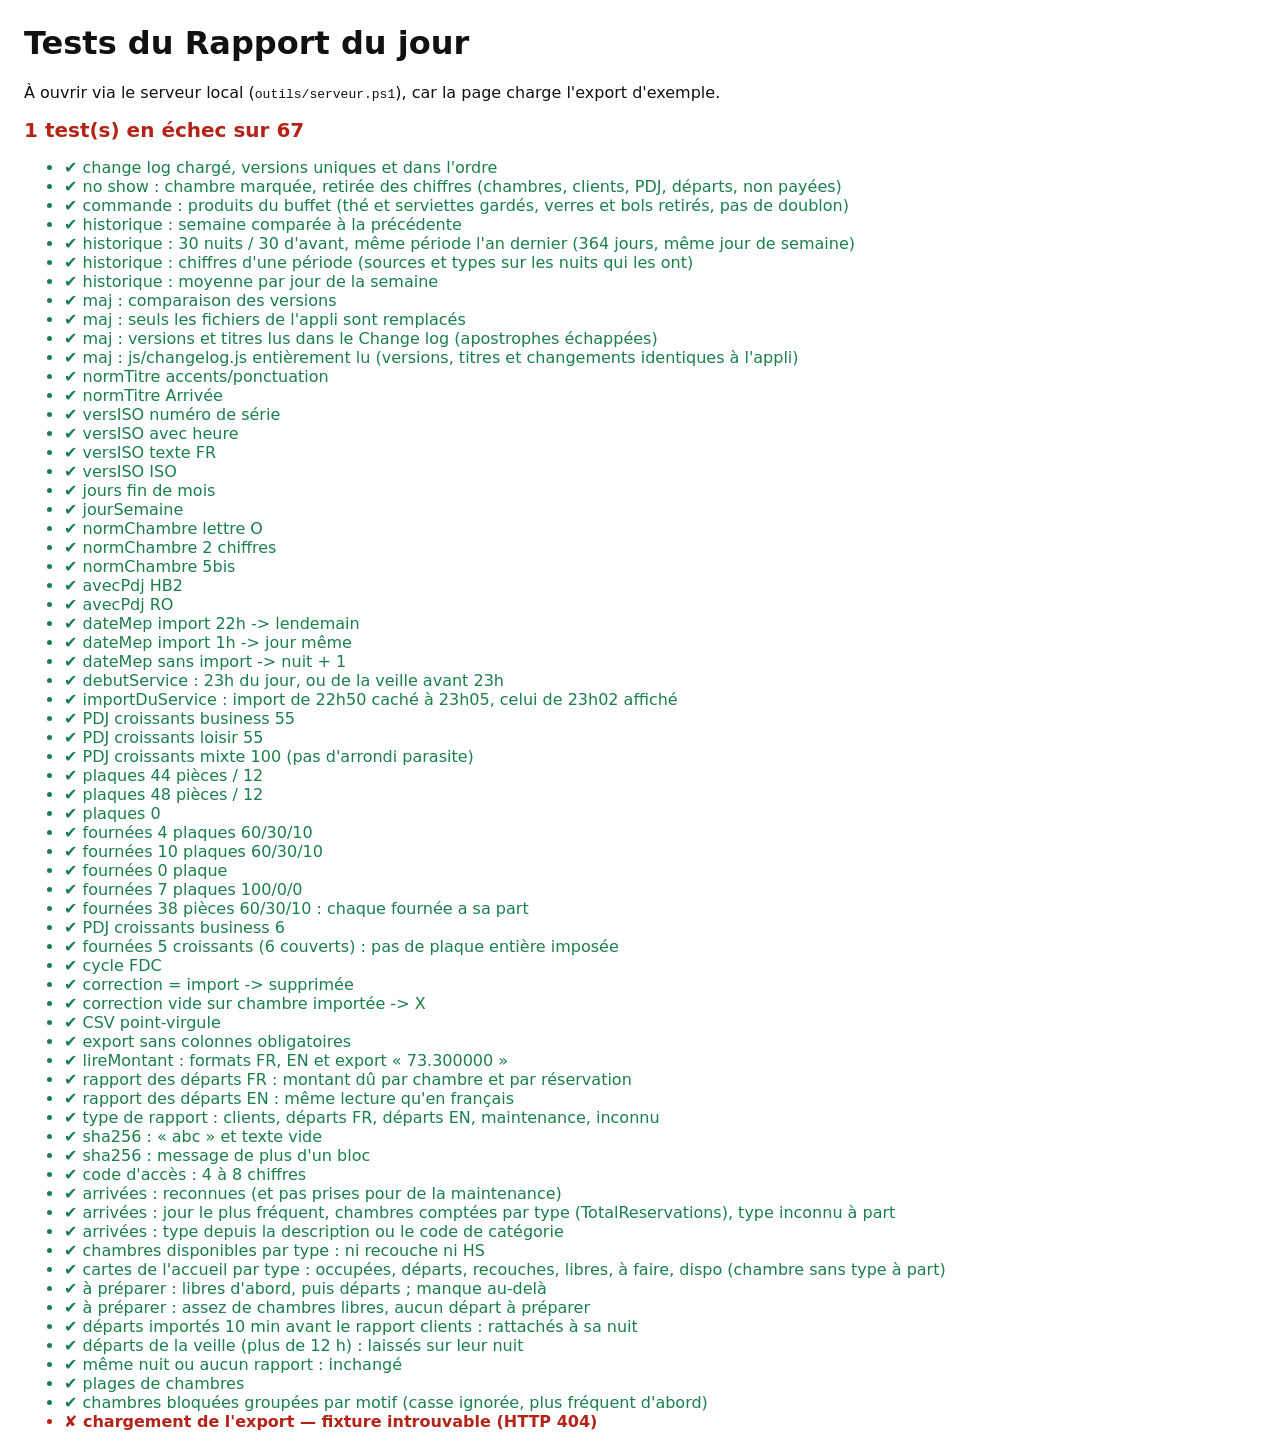
==== commit 5abbf0a4: "3.39 : no show depuis le rapport, feuille de chambre allégée - Rapport : double-clic sur le numéro d" ====
--- a/tests/tests.html
+++ b/tests/tests.html
@@ -36,6 +36,15 @@
     egal('change log chargé, versions uniques et dans l\'ordre',
       [cl.length > 0, new Set(cl).size === cl.length, cl.every((v, i) => i === 0 || num(cl[i - 1])[0] > num(v)[0] || (num(cl[i - 1])[0] === num(v)[0] && num(cl[i - 1])[1] > num(v)[1]))],
       [true, true, true]);
+    // no show : la chambre reste dans la liste (marquée) mais ne compte plus
+    {
+      const rs = [{ chambre: '101', depart: '2026-11-11', mealPlan: 'BB', statut: '', nbClients: 2 }, { chambre: '102', depart: '2026-11-13', mealPlan: 'RO', statut: 'P', nbClients: 1 }];
+      const toutes = RDJ.appliquerModifs(rs, [{ chambre: '101', type: 'NOSHOW' }], '2026-11-10');
+      const c = RDJ.chiffres(RDJ.sansNoShow(toutes), '2026-11-10', 81);
+      egal('no show : chambre marquée, retirée des chiffres (chambres, clients, PDJ, départs, non payées)',
+        [toutes.length, toutes[0].noShow, toutes[0].modifs, c.chambres, c.clients, c.pdj, c.departs, c.nonPayees, RDJ.ligneGrille(toutes[0], '2026-11-10').noShow],
+        [2, true, ['NOSHOW'], 1, 1, 0, 0, [], true]);
+    }
     // feuille Commande : produits du buffet sans la vaisselle, sauf thé et serviettes, sans doublon
     {
       const cmd = RDJ.commandeParDefaut();
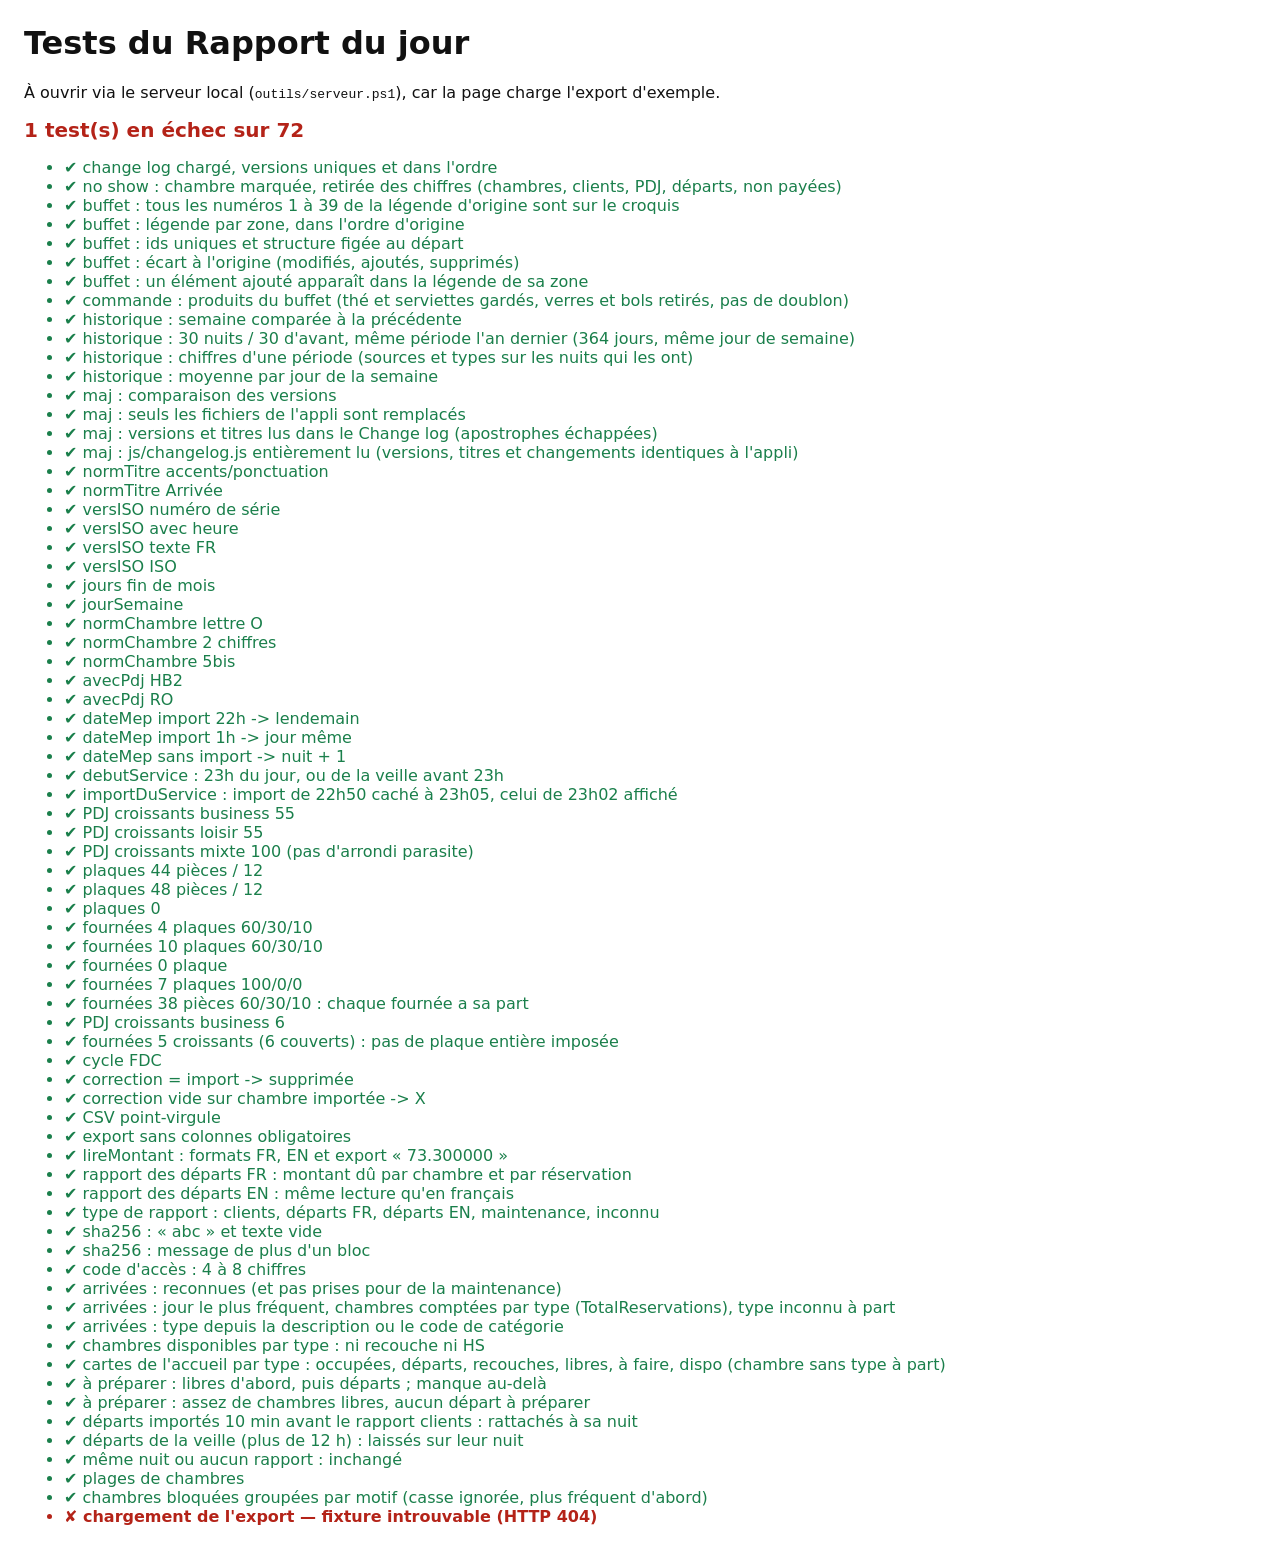
==== commit 6d185cd8: "3.40 : buffet PDJ modifiable - Le croquis du buffet devient une liste d'éléments (RDJ.buffetParDefau" ====
--- a/tests/tests.html
+++ b/tests/tests.html
@@ -44,6 +44,23 @@
       egal('no show : chambre marquée, retirée des chiffres (chambres, clients, PDJ, départs, non payées)',
         [toutes.length, toutes[0].noShow, toutes[0].modifs, c.chambres, c.clients, c.pdj, c.departs, c.nonPayees, RDJ.ligneGrille(toutes[0], '2026-11-10').noShow],
         [2, true, ['NOSHOW'], 1, 1, 0, 0, [], true]);
+    }
+    // buffet : croquis d'origine en liste d'éléments, légende calculée, écart à l'origine
+    {
+      const els = RDJ.buffetParDefaut();
+      const leg = RDJ.legendeBuffet(els);
+      const nums = leg.flatMap((z) => z.items.map((i) => i[0]));
+      egal('buffet : tous les numéros 1 à 39 de la légende d\'origine sont sur le croquis',
+        Array.from({ length: 39 }, (_, i) => i + 1).every((n) => nums.includes(n)), true);
+      egal('buffet : légende par zone, dans l\'ordre d\'origine',
+        leg.map((z) => z.titre), RDJ.BUFFET_LEGENDE.flat().map((z) => z.titre));
+      egal('buffet : ids uniques et structure figée au départ',
+        [new Set(els.map((e) => e.id)).size === els.length, els.filter((e) => ['ilot', 'fond', 'table', 'struct'].includes(e.t)).every((e) => e.v)], [true, true]);
+      const modif = els.map((e) => (e.n === 10 ? { ...e, x: e.x + 5 } : e)).filter((e) => e.n !== 2);
+      modif.push({ id: 'a1', t: 'rect', x: 0, y: 0, w: 10, h: 10, n: 40, nom: 'Nouveau', z: 'Bout fruits', f: 'm' });
+      egal('buffet : écart à l\'origine (modifiés, ajoutés, supprimés)', RDJ.ecartBuffet(modif), { modifies: 1, ajoutes: 1, supprimes: 1 });
+      egal('buffet : un élément ajouté apparaît dans la légende de sa zone',
+        RDJ.legendeBuffet(modif).find((z) => z.titre === 'Bout fruits').items, [[17, 'f', 'Présentoir à fruits (3 étages)'], [40, 'm', 'Nouveau']]);
     }
     // feuille Commande : produits du buffet sans la vaisselle, sauf thé et serviettes, sans doublon
     {
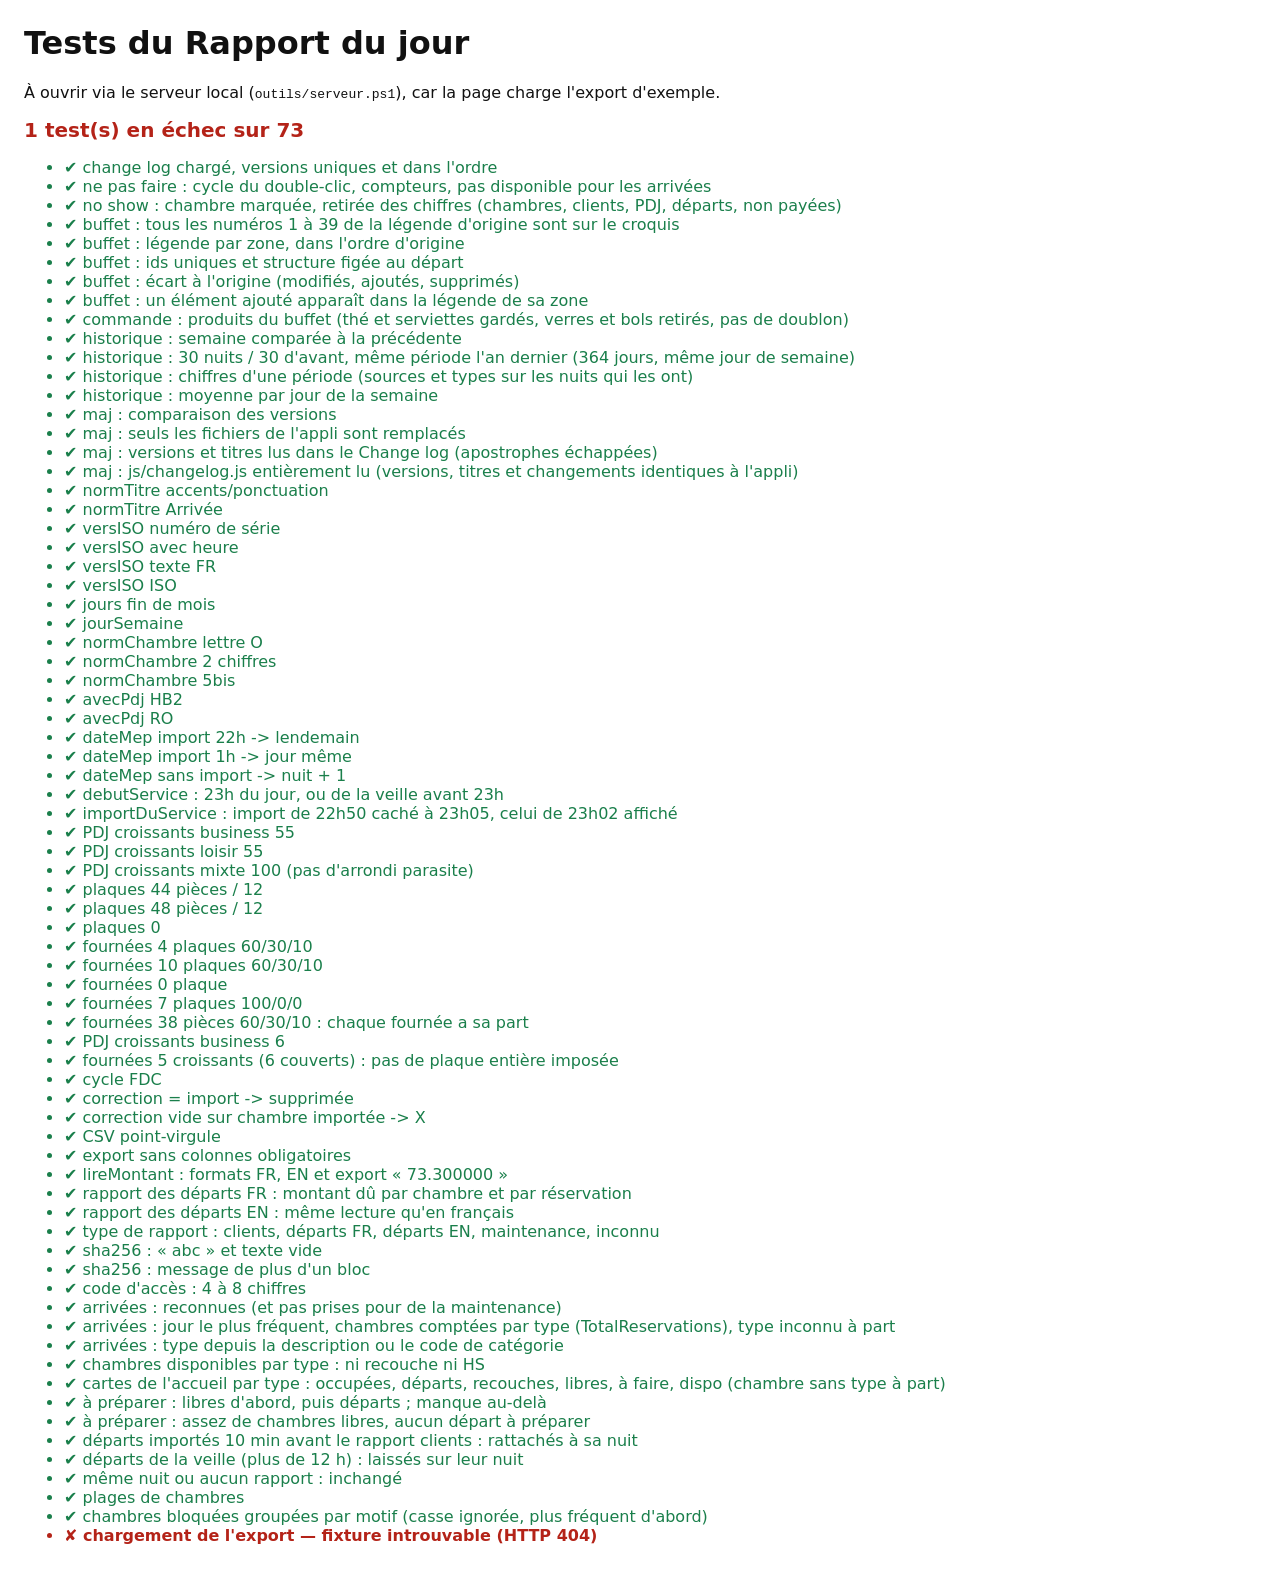
==== commit 56ff9dc4: "3.41 et 3.42 : écrans vidés à 23 h, « Ne pas faire » sur la feuille de chambre - 3.41 : à partir de " ====
--- a/tests/tests.html
+++ b/tests/tests.html
@@ -36,6 +36,11 @@
     egal('change log chargé, versions uniques et dans l\'ordre',
       [cl.length > 0, new Set(cl).size === cl.length, cl.every((v, i) => i === 0 || num(cl[i - 1])[0] > num(v)[0] || (num(cl[i - 1])[0] === num(v)[0] && num(cl[i - 1])[1] > num(v)[1]))],
       [true, true, true]);
+    // feuille de chambre : « Ne pas faire » dans le cycle, compté dans le total, pas disponible
+    egal('ne pas faire : cycle du double-clic, compteurs, pas disponible pour les arrivées',
+      [RDJ.etatSuivant('BR'), RDJ.etatSuivant('NPF'), RDJ.compteursFdc({ '001': { etat: 'NPF' }, '002': { etat: 'B' } }, {}).total,
+        RDJ.compteursFdc({ '001': { etat: 'NPF' } }, {}).NPF, RDJ.disponiblesParType({ '001': { etat: 'NPF' } }, { '001': '1Q' })],
+      ['NPF', 'HS', 2, 1, {}]);
     // no show : la chambre reste dans la liste (marquée) mais ne compte plus
     {
       const rs = [{ chambre: '101', depart: '2026-11-11', mealPlan: 'BB', statut: '', nbClients: 2 }, { chambre: '102', depart: '2026-11-13', mealPlan: 'RO', statut: 'P', nbClients: 1 }];
@@ -138,7 +143,7 @@
     egal('fournées 38 pièces 60/30/10 : chaque fournée a sa part', RDJ.fournees(38, [60, 30, 10]), [23, 12, 3]);
     egal('PDJ croissants business 6', RDJ.quantitePdj(croissant, 6, 'business'), 5);
     egal('fournées 5 croissants (6 couverts) : pas de plaque entière imposée', RDJ.fournees(5, [60, 30, 10]), [3, 2, 0]);
-    egal('cycle FDC', ['', 'B', 'R', 'BR', 'HS', 'X'].map(RDJ.etatSuivant), ['B', 'R', 'BR', 'HS', '', 'B']);
+    egal('cycle FDC', ['', 'B', 'R', 'BR', 'NPF', 'HS', 'X'].map(RDJ.etatSuivant), ['B', 'R', 'BR', 'NPF', 'HS', '', 'B']);
     egal('correction = import -> supprimée', RDJ.correctionApres('B', 'B'), null);
     egal('correction vide sur chambre importée -> X', RDJ.correctionApres('', 'R'), 'X');
     egal('CSV point-virgule', RDJ._lireCsv('a;b\n"x;y";2\n'), [['a', 'b'], ['x;y', '2']]);
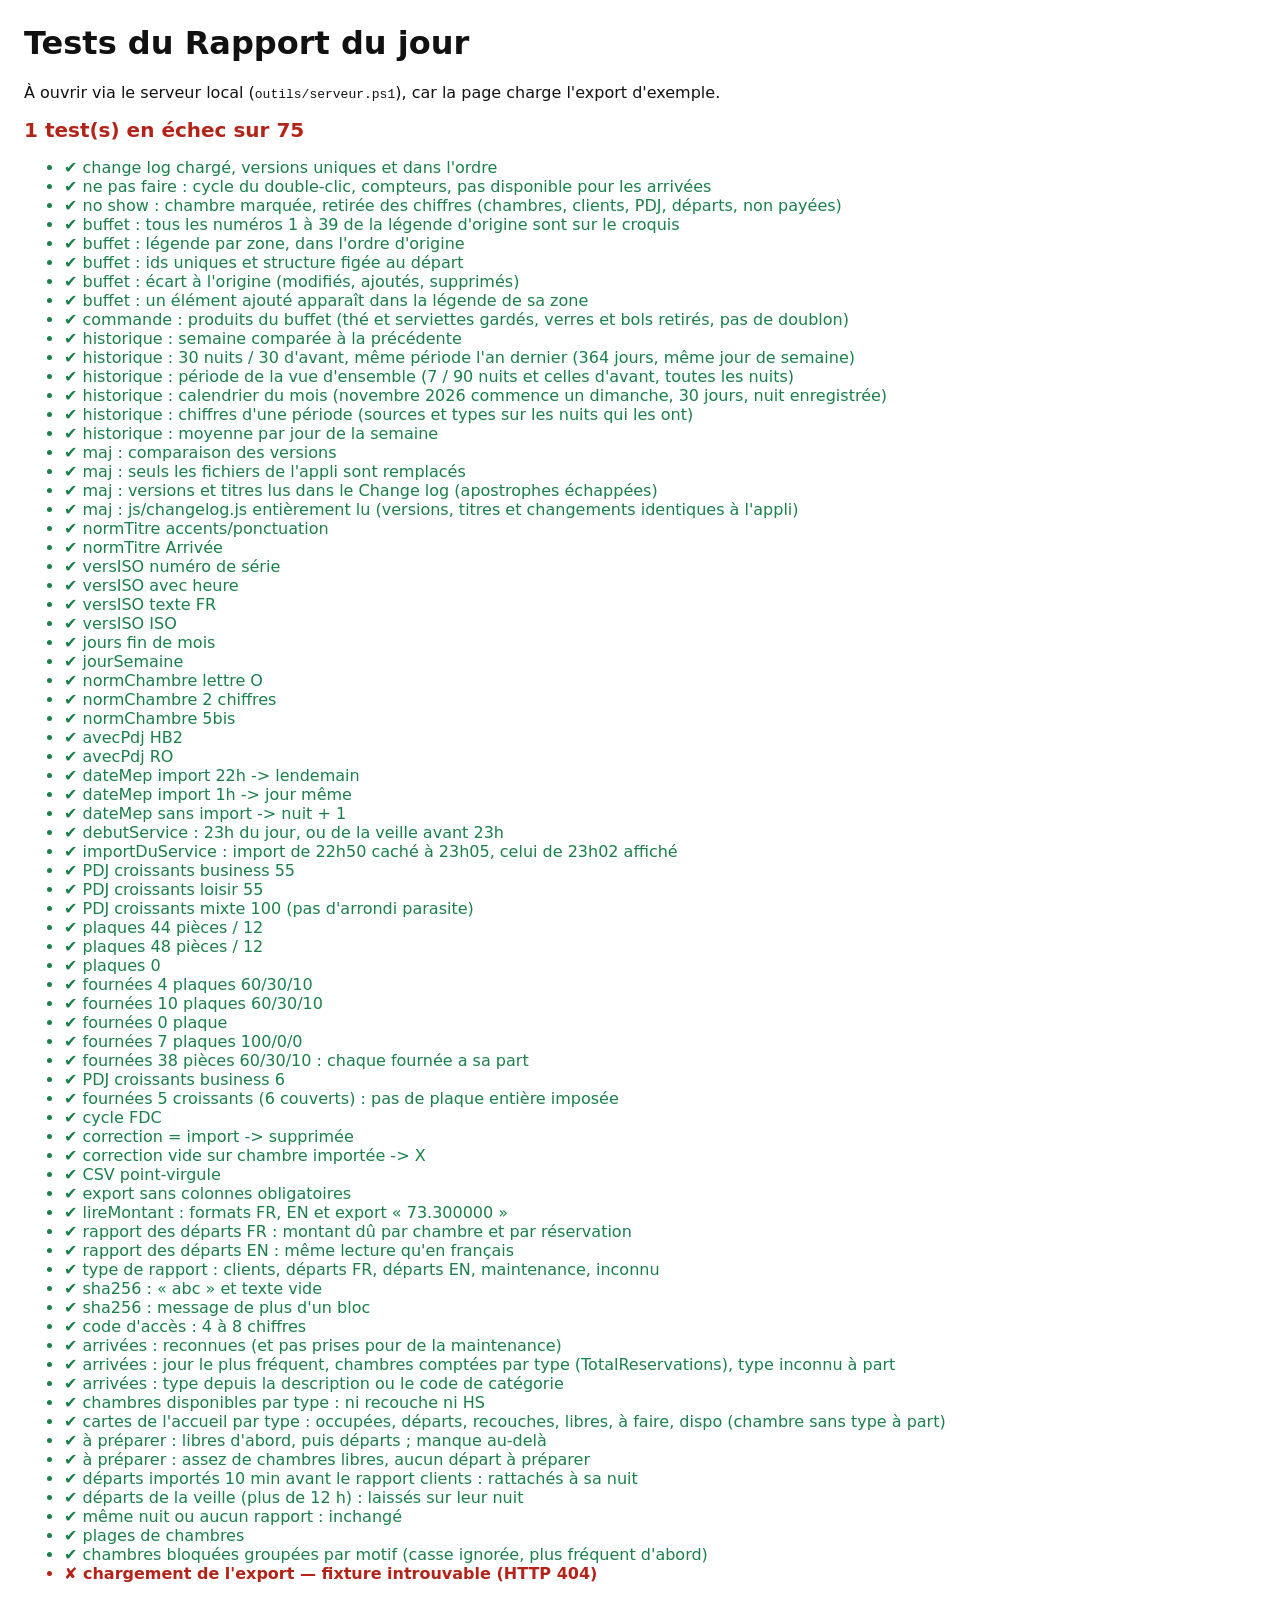
==== commit 37b5c87f: "3.46 (suite) et 3.47 : option Ajuster retirée, Historique en sous-onglets avec calendrier - Taille :" ====
--- a/tests/tests.html
+++ b/tests/tests.html
@@ -38,9 +38,9 @@
       [true, true, true]);
     // feuille de chambre : « Ne pas faire » dans le cycle, compté dans le total, pas disponible
     egal('ne pas faire : cycle du double-clic, compteurs, pas disponible pour les arrivées',
-      [RDJ.etatSuivant('BR'), RDJ.etatSuivant('NPF'), RDJ.compteursFdc({ '001': { etat: 'NPF' }, '002': { etat: 'B' } }, {}).total,
-        RDJ.compteursFdc({ '001': { etat: 'NPF' } }, {}).NPF, RDJ.disponiblesParType({ '001': { etat: 'NPF' } }, { '001': '1Q' })],
-      ['NPF', 'HS', 2, 1, {}]);
+      [RDJ.etatSuivant('BR'), RDJ.etatSuivant('NPF'), RDJ.compteursFdc({ '001': { etat: 'NPF' }, '002': { etat: 'B' }, '003': { etat: 'NPD' } }, {}).total,
+        RDJ.compteursFdc({ '001': { etat: 'NPF' }, '002': { etat: 'NPD' } }, {}).NPD, RDJ.disponiblesParType({ '001': { etat: 'NPF' }, '002': { etat: 'NPD' } }, { '001': '1Q', '002': '1Q' })],
+      ['NPF', 'NPD', 3, 1, {}]);
     // no show : la chambre reste dans la liste (marquée) mais ne compte plus
     {
       const rs = [{ chambre: '101', depart: '2026-11-11', mealPlan: 'BB', statut: '', nbClients: 2 }, { chambre: '102', depart: '2026-11-13', mealPlan: 'RO', statut: 'P', nbClients: 1 }];
@@ -80,6 +80,18 @@
     egal('historique : 30 nuits / 30 d\'avant, même période l\'an dernier (364 jours, même jour de semaine)',
       [RDJ.periodesComparees('2026-11-23', 'mois'), RDJ.periodesComparees('2026-11-23', 'an').b],
       [{ a: ['2026-10-25', '2026-11-23'], b: ['2026-09-25', '2026-10-24'] }, ['2025-10-26', '2025-11-24']]);
+    egal('historique : période de la vue d\'ensemble (7 / 90 nuits et celles d\'avant, toutes les nuits)',
+      [RDJ.periodeNuits([], '2026-11-23', '7'), RDJ.periodeNuits([], '2026-11-23', '90').b,
+        RDJ.periodeNuits([{ date: '2026-11-01' }, { date: '2026-11-23' }], '2026-11-23', 'tout')],
+      [{ a: ['2026-11-17', '2026-11-23'], b: ['2026-11-10', '2026-11-16'], nb: 7 }, ['2026-05-28', '2026-08-25'],
+        { a: ['2026-11-01', '2026-11-23'], b: null, nb: 23 }]);
+    {
+      const cal = RDJ.calendrierMois([{ date: '2026-11-14', taux: 1 }], '2026-11');
+      egal('historique : calendrier du mois (novembre 2026 commence un dimanche, 30 jours, nuit enregistrée)',
+        [cal.decalage, cal.jours.length, cal.jours[13].ligne && cal.jours[13].ligne.taux, cal.jours[0].ligne, RDJ.calendrierMois([], '2026-02').jours.length,
+          RDJ.moisVoisin('2026-01', -1), RDJ.moisVoisin('2026-12', 1)],
+        [6, 30, 1, null, 28, '2025-12', '2027-01']);
+    }
     {
       const ls = [
         { date: '2026-11-16', jour: 'lundi', chambres: 60, clients: 70, departs: 20, recouches: 40, pdj: 50, taux: 0.6, sources: { DIR: 30, BKG: 30 }, types: { '1Q': 40, '1K': 20 } },
@@ -143,7 +155,7 @@
     egal('fournées 38 pièces 60/30/10 : chaque fournée a sa part', RDJ.fournees(38, [60, 30, 10]), [23, 12, 3]);
     egal('PDJ croissants business 6', RDJ.quantitePdj(croissant, 6, 'business'), 5);
     egal('fournées 5 croissants (6 couverts) : pas de plaque entière imposée', RDJ.fournees(5, [60, 30, 10]), [3, 2, 0]);
-    egal('cycle FDC', ['', 'B', 'R', 'BR', 'NPF', 'HS', 'X'].map(RDJ.etatSuivant), ['B', 'R', 'BR', 'NPF', 'HS', '', 'B']);
+    egal('cycle FDC', ['', 'B', 'R', 'BR', 'NPF', 'NPD', 'HS', 'X'].map(RDJ.etatSuivant), ['B', 'R', 'BR', 'NPF', 'NPD', 'HS', '', 'B']);
     egal('correction = import -> supprimée', RDJ.correctionApres('B', 'B'), null);
     egal('correction vide sur chambre importée -> X', RDJ.correctionApres('', 'R'), 'X');
     egal('CSV point-virgule', RDJ._lireCsv('a;b\n"x;y";2\n'), [['a', 'b'], ['x;y', '2']]);
